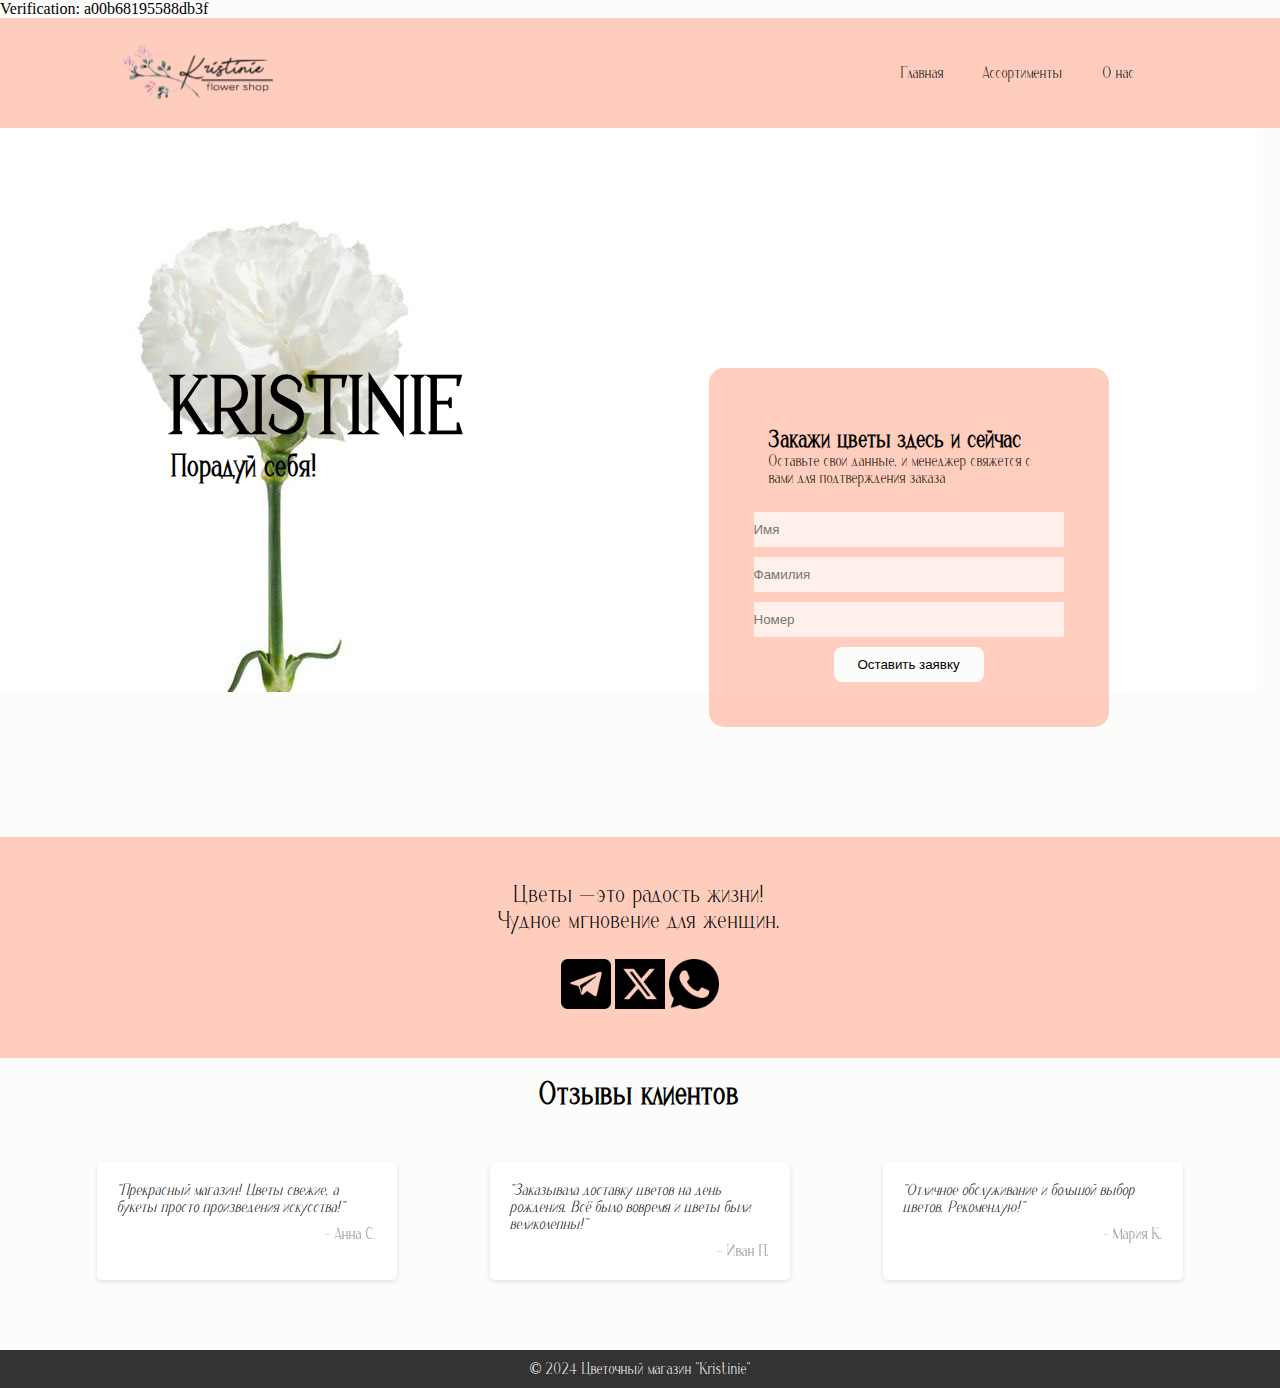
==== index.html @ 6906f95a "new xmss" ====
<!DOCTYPE html>
<html lang="en">
<head>
    <meta http-equiv="Content-Type" content="text/html; charset=UTF-8">
    <meta name="google-site-verification" content="afvB89U3VtjqS9WyCrDcq_HfKyfGnyxXj_JwndTIkiM" />    <meta charset="UTF-8">
    <meta name="viewport" content="width=device-width, initial-scale=1.0">
    <title>Цветочная Kristinie</title>
    <meta name="description" content="Цветочный магазин для красоточек">
    <link rel="stylesheet" href="css/style.css">
    <script src="js/code.js"></script>
</head>
<body>
    Verification: a00b68195588db3f
    <section class="main">
        <section class="header">
            <header>
    <div class="header">
        <div class="logo">
            <a href="index.html">
                <img src="img/logo.png" alt="logo" >

            </a>
        </div>
        <div class="nav">
            <nav>
                <ul>
                
                    <li>                    <a href="index.html">Главная</a>
                    </li>
                    <li>                    <a href="flowers.html">Ассортименты</a>
                    </li>
                    <li>                    <a href="about.html">О нас</a>
                    </li>
                
                </ul>
            </nav>
        </div>
       
    </div>
</header>

</section>
        <section class="order_place">
            
            <div class="order_place">
                <div class="left_order_place">
                    <h1 class="">КRISTINIE</h1>
                    <h3>Порадуй себя!</h3>
                </div>
                <div class="right_order_place">
                    <div class="top_information">
                        <h2>Закажи цветы здесь и сейчас</h4>
                        <p>Оставьте свои данные, и менеджер свяжется с вами для подтверждения заказа</p>
                    </div>
                    <div class="input_information">
                        <input type="text" placeholder="Имя">
                        <input type="text" placeholder="Фамилия">
                        <input type="tel" placeholder="Номер">
                    </div>
                    <!---<div class="button_information">
                        <button id="openPopup">
                            <a href="application.html"> Оставить заявку</a>
                           

                        </button>
                      </div>---->
                      <div class="button_information">
                        <button id="openPopup">Оставить заявку</button>
                      </div>
                    
                      <div class="popup" id="popup">
                        <span class="close-button" onclick="closePopup()">&times;</span>
                        <h2>Ура, вы отправили заявку!</h2>
                      </div>
                    
                      <script>
                        function openPopup() {
                          document.getElementById("popup").style.display = "block";
                        }
                    
                        function closePopup() {
                          document.getElementById("popup").style.display = "none";
                        }
                    
                        document.getElementById("openPopup").addEventListener("click", openPopup);
                      </script>
                     
                </div>
            </div>
        </section>
       <section class="icons">
        <div class="short_icons">
            <div class="top_short_text">
                <p>Цветы —это радость жизни! <br>
                    Чудное мгновение для женщин.</p>
            </div>
            <div class="icons_image">
                <img src="img/telegram_3536705.png" alt="">
                <img src="img/twitter-iconpng" alt="">
                <img src="img/whatsapp-icon.png" alt="">
            </div>
        </div>
       </section>
    </section>
    <div class="top_z">
        <h1>Отзывы клиентов</h1>
    </div>
    <section class="reviews">
        
        <div class="review">
            <p class="quote">"Прекрасный магазин! Цветы свежие, а букеты просто произведения искусства!"</p>
            <p class="author">- Анна С.</p>
        </div>
        <div class="review">
            <p class="quote">"Заказывала доставку цветов на день рождения. Всё было вовремя и цветы были великолепны!"</p>
            <p class="author">- Иван П.</p>
        </div>
        <div class="review">
            <p class="quote">"Отличное обслуживание и большой выбор цветов. Рекомендую!"</p>
            <p class="author">- Мария К.</p>
        </div>
        <!-- Добавьте больше отзывов здесь -->
    </section>



    <footer>
        <p>&copy; 2024 Цветочный магазин "Kristinie"</p>
    </footer>
</body>
</html>
---- css/style.css ----
@font-face {
    font-family: ofont;
    src: url(../fonts/ofont.ru_Ebbe.ttf);
}


* {
    box-sizing: border-box;
    margin: 0;
    padding: 0;
}

body {
    background-color: #fcfcfa;
    font-family: rubik;
}
h1, h2, h3, h4,h6, a, p{
    font-family: ofont;
}

a{
    text-decoration: none;
    color: black;
}
a:hover{
    text-decoration: underline;
}


/* header
----------------------------------------------------------*/
section.header{
    background-color: rgba(255, 184, 161, 0.685);

}
div.header{
    padding: 2% 0; 
    display: flex;
    justify-content: space-around;
    align-items: center;
}

div.header div.logo{
    display: flex;
    flex-direction: column;
    align-items: center;
}
.logo img{
    width: 150px;

}
div.header div.nav{
    width: 50%;
    text-align: right;
  
  
}
.nav ul a {
    margin-right: 10px;
  }

div.header div.nav li{
    list-style-type: none;
    display: inline;
    margin: 0 2%;
}


/* order_place
----------------------------------------------------------*/
section.order_place{
    background-image: url(/img/backgorund_main.jpg);
    background-repeat: no-repeat;
    margin-bottom: 110px;
}
.right_order_place{
    background-color: rgba(255, 184, 161, 0.685);
    padding: 45px;
    border-radius: 15px;
    width: 400px;
}
.order_place{
    display: flex;
    gap: 240px;
    padding-top: 120px;
    justify-content: center;
}
.left_order_place h1{
font-size: 80px;
}
.left_order_place h3{
    font-size: 30px;
}
.input_information{
    display: flex;
    flex-direction: column;
    gap: 10px;
    padding-top: 10px;
    padding-bottom: 10px;
}
.input_information input{
    height: 35px;
    border: none;
    background-color: rgba(255, 255, 255, 0.685);
}

.top_information{
    margin: 15px;
}
.button_information{
    display: flex;
    justify-content: center;
}
.button_information button{
    width: 150px;
    height: 35px;
    border-radius: 8px;
    border: none;
    background-color: #fcfcfa;
    cursor: pointer;

}

/***icon**/
section.icons{
    background-color: rgba(255, 184, 161, 0.685);

}
.short_icons{

    display: flex;
    flex-direction: column;
    justify-content: center;
    align-items: center;
    gap: 25px;
    padding: 45px;
}
.short_icons p{
    font-size: 25px;
    text-align: center;
}
.icons_image img{
    width: 50px;
}


/******2 СТРАНИЦА******/
.flowers_image img{
    width: 350px;
    height: 450px;
}
.flowers_image{
    display: flex;
    flex-direction: column;
    justify-content: center;
    align-items: center;
    margin: 25px;
    gap: 15px;
}
.flowers_image_incide{
    display: flex;
    gap: 200px;
}
section.product{
margin-top: 30px;
font-size: 45px;
}
.top_text_products{
    text-align: center;
}
.menu-burger_header {
    display: none; /* Скрываем по умолчанию */
    cursor: pointer;
}

.menu-burger_header span {
    display: block;
    width: 25px;
    height: 3px;
    background-color: white;
    margin: 5px 0;
}
.menu-burger_header span {
    display: block;
    width: 30px; 
    height: 3px; 
    background: rgb(255, 255, 255); /* Цвет линии бургер-меню */
    margin: 6px 0; 
}
/* Стили для мобильной версии */
@media (max-width: 768px) {
    .header {
        display: flex;
        flex-direction: column;
        align-items: center;
    }

    .logo {
        width: 100%;
        margin-bottom: 10px;
    }

    .nav ul {
        flex-direction: column;
        width: 100%;
    }

    .nav ul li {
        margin-bottom: 10px;
    }

    .nav ul a {
        text-align: center;
    }

    .menu-burger_header {
        display: block; /* Показать кнопку меню */
        cursor: pointer;
        margin-top: 10px;
    }

    .order_place {
        display: flex;
        flex-direction: column;
        align-items: center;
    }

    .left_order_place, .right_order_place {
        width: 100%;
    }

    .input_information input {
        width: 100%;
        margin-bottom: 10px;
    }

    .icons {
        display: flex;
        flex-direction: column;
        align-items: center;
    }

    .short_icons {
        width: 100%;
        margin-bottom: 20px;
    }

    .icons_image {
        display: flex;
        justify-content: space-around;
        width: 100%;
    }

    .reviews {
        display: flex;
        flex-direction: column;
        align-items: center;
    }

    .review {
        width: 100%;
        margin-bottom: 20px;
    }

    .footer {
        display: flex;
        flex-direction: column;
        align-items: center;
    }

    .footer_info {
        width: 100%;
        display: flex;
        flex-direction: column;
        align-items: center;
    }

    .footer_social {
        width: 100%;
        display: flex;
        flex-direction: column;
        align-items: center;
    }

    .social_image {
        display: flex;
        justify-content: space-around;
        width: 100%;
    }

    /* Стили для кнопки меню */
.all_products{
    display: flex;
    flex-direction: column;

}
.flowers_image_incide{
    display: flex;
    flex-direction: column;

}
}




.all_products{
    display: flex;
    flex-direction: column;
    justify-content: center;
    align-items: center;
}
.flowers_image{
    display: flex;
    flex-direction: column;
    justify-content: center;
    align-self: center;
}
#popup {
    display: none;
    position: fixed;
    top: 50%;
    left: 50%;
    transform: translate(-50%, -50%);
    background-color: white;
    padding: 20px;
    border-radius: 5px;
    box-shadow: 0 0 10px rgba(0, 0, 0, 0.5);
  }












  .about-us {
    padding: 40px 0;
}

.container {
    max-width: 960px;
    margin: 0 auto;
    display: flex;
    flex-wrap: wrap;
    justify-content: space-between;
}

.container img {
    width: 45%;
    max-width: 400px;
    margin-bottom: 20px;
}

.container .text {
    width: 50%;
}

.button {
    display: inline-block;
    padding: 10px 20px;
    background-color: #007bff;
    color: white;
    text-decoration: none;
    border-radius: 5px;
}

/* Мобильная адаптация */
@media (max-width: 768px) {
    .container {
        flex-direction: column;
    }
    .container img {
        width: 100%;
        max-width: 100%;
        margin-bottom: 20px;
    }
    .container .text {
        width: 100%;
    }
}













  .reviews {
    display: flex;
    flex-wrap: wrap;
    justify-content: space-around;
    padding: 50px;
}

.review {
    background-color: #fff;
    border-radius: 5px;
    padding: 20px;
    margin-bottom: 20px;
    width: 300px; /* Ширина отзыва */
    box-shadow: 0 2px 5px rgba(0,0,0,0.1);
}

.quote {
    font-style: italic;
    margin-bottom: 10px;
}

.author {
    text-align: right;
    color: #888;
}

.top_z{
    display: flex;
    align-items: center;
    justify-content: center;
    margin-top: 20px;
}
footer {
    background-color: #333;
    color: #fff;
    text-align: center;
    padding: 10px;
}

/**application**/
.all_appl{
    display: flex;
    justify-content: center;

}
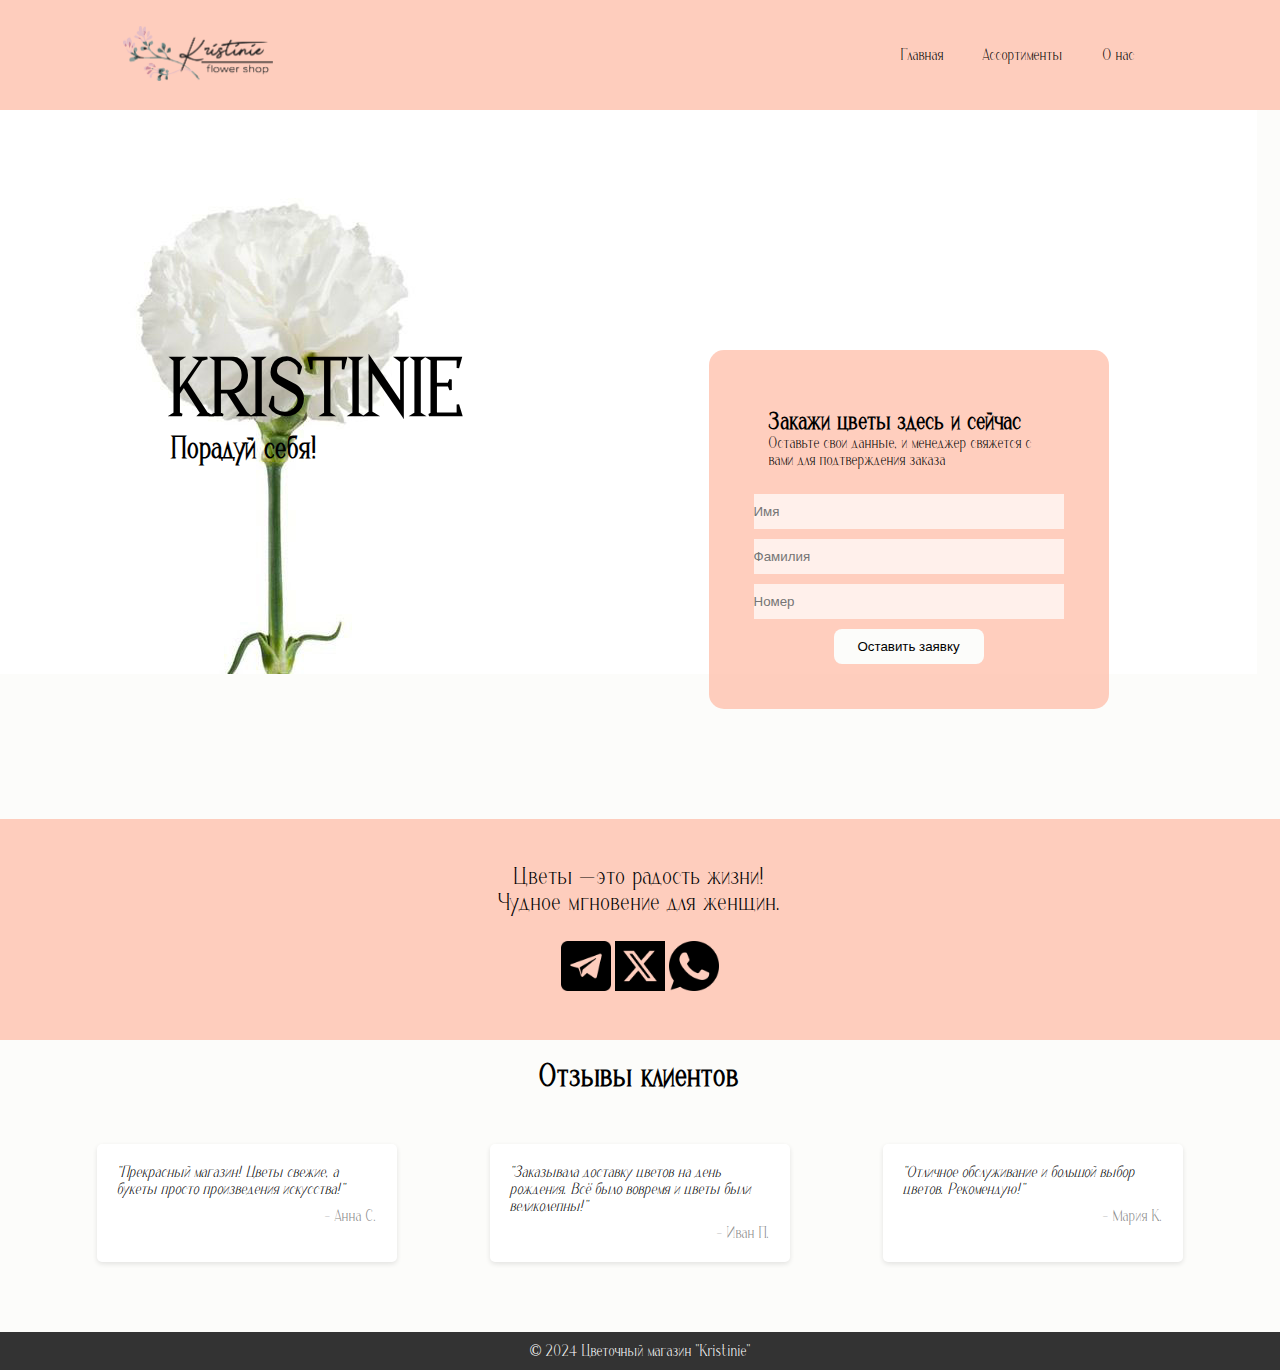
==== commit 9c299d93: "new xmsssssd" ====
--- a/index.html
+++ b/index.html
@@ -1,7 +1,6 @@
 <!DOCTYPE html>
 <html lang="en">
 <head>
-    <meta http-equiv="Content-Type" content="text/html; charset=UTF-8">
     <meta name="google-site-verification" content="afvB89U3VtjqS9WyCrDcq_HfKyfGnyxXj_JwndTIkiM" />    <meta charset="UTF-8">
     <meta name="viewport" content="width=device-width, initial-scale=1.0">
     <title>Цветочная Kristinie</title>
@@ -10,7 +9,6 @@
     <script src="js/code.js"></script>
 </head>
 <body>
-    Verification: a00b68195588db3f
     <section class="main">
         <section class="header">
             <header>
